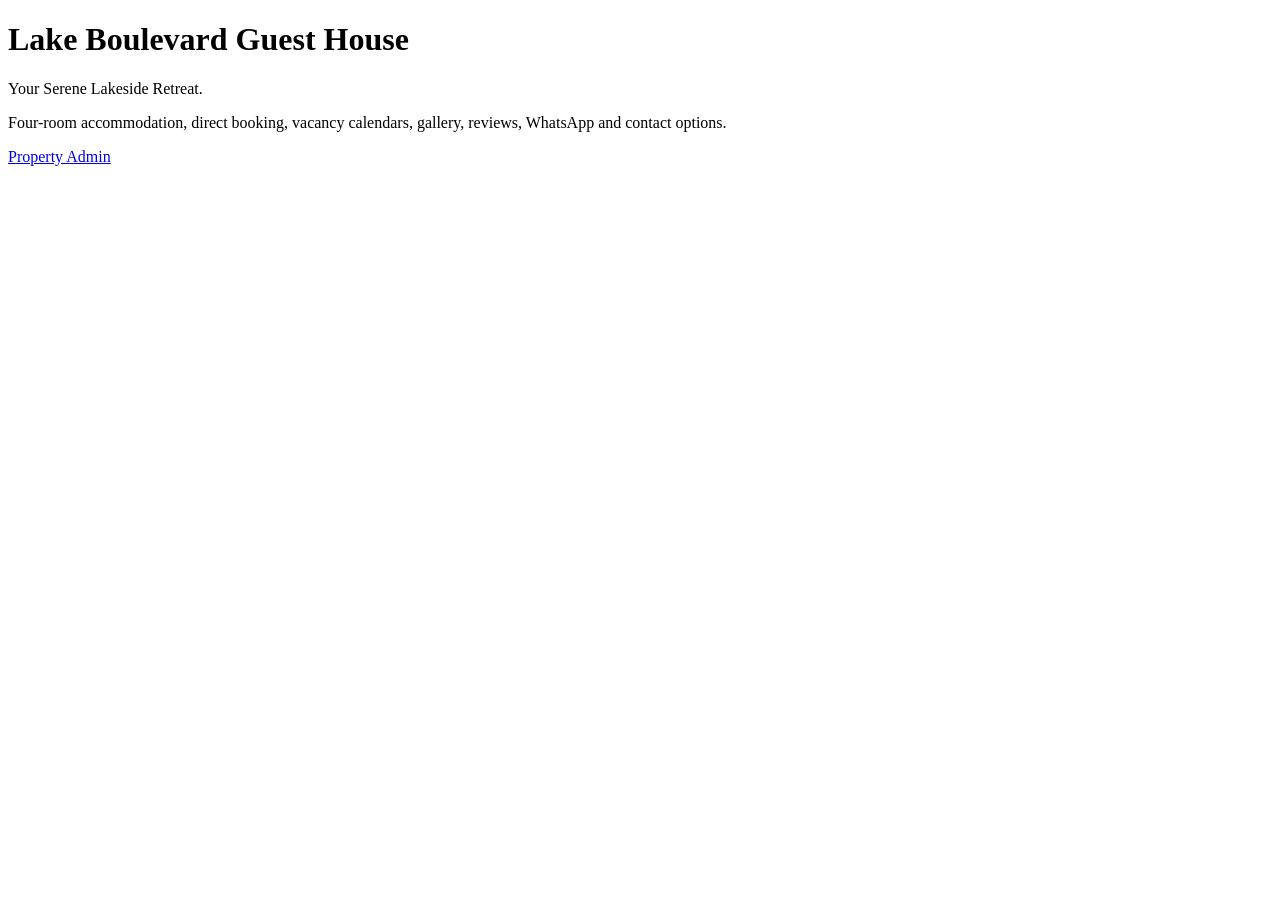
==== public/index.html @ 072c79aa "Add reconstructed public Lake Boulevard website" ====
<!doctype html>
<html lang="en">
<head>
<meta charset="utf-8"><meta name="viewport" content="width=device-width,initial-scale=1">
<title>Lake Boulevard Guest House | Lakeside Retreat</title>
<meta name="description" content="Lake Boulevard Guest House — a serene lakeside stay with scenic views, warm hospitality and easy direct booking.">
</head>
<body>
<!-- Reconstructed public site source. The live Hatchable project contains the full current implementation. -->
<h1>Lake Boulevard Guest House</h1>
<p>Your Serene Lakeside Retreat.</p>
<p>Four-room accommodation, direct booking, vacancy calendars, gallery, reviews, WhatsApp and contact options.</p>
<p><a href="/admin.html">Property Admin</a></p>
</body>
</html>
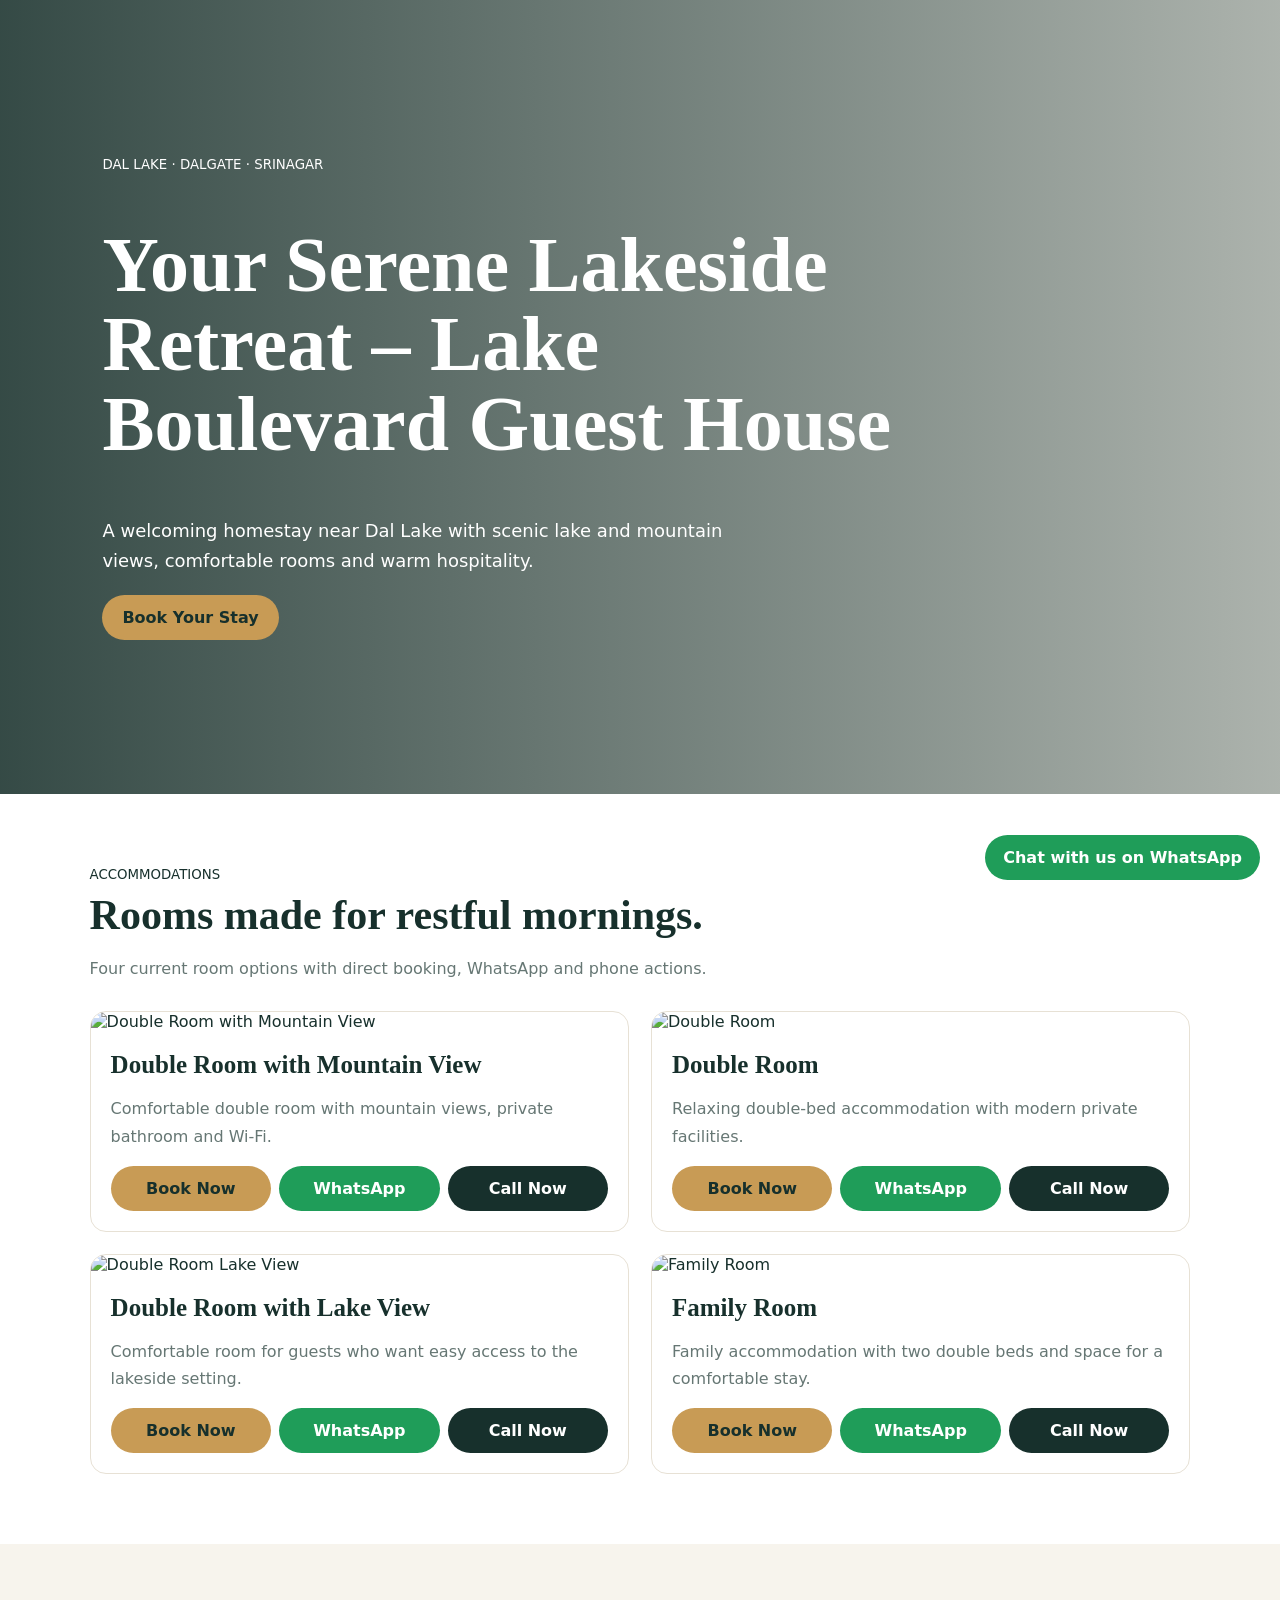
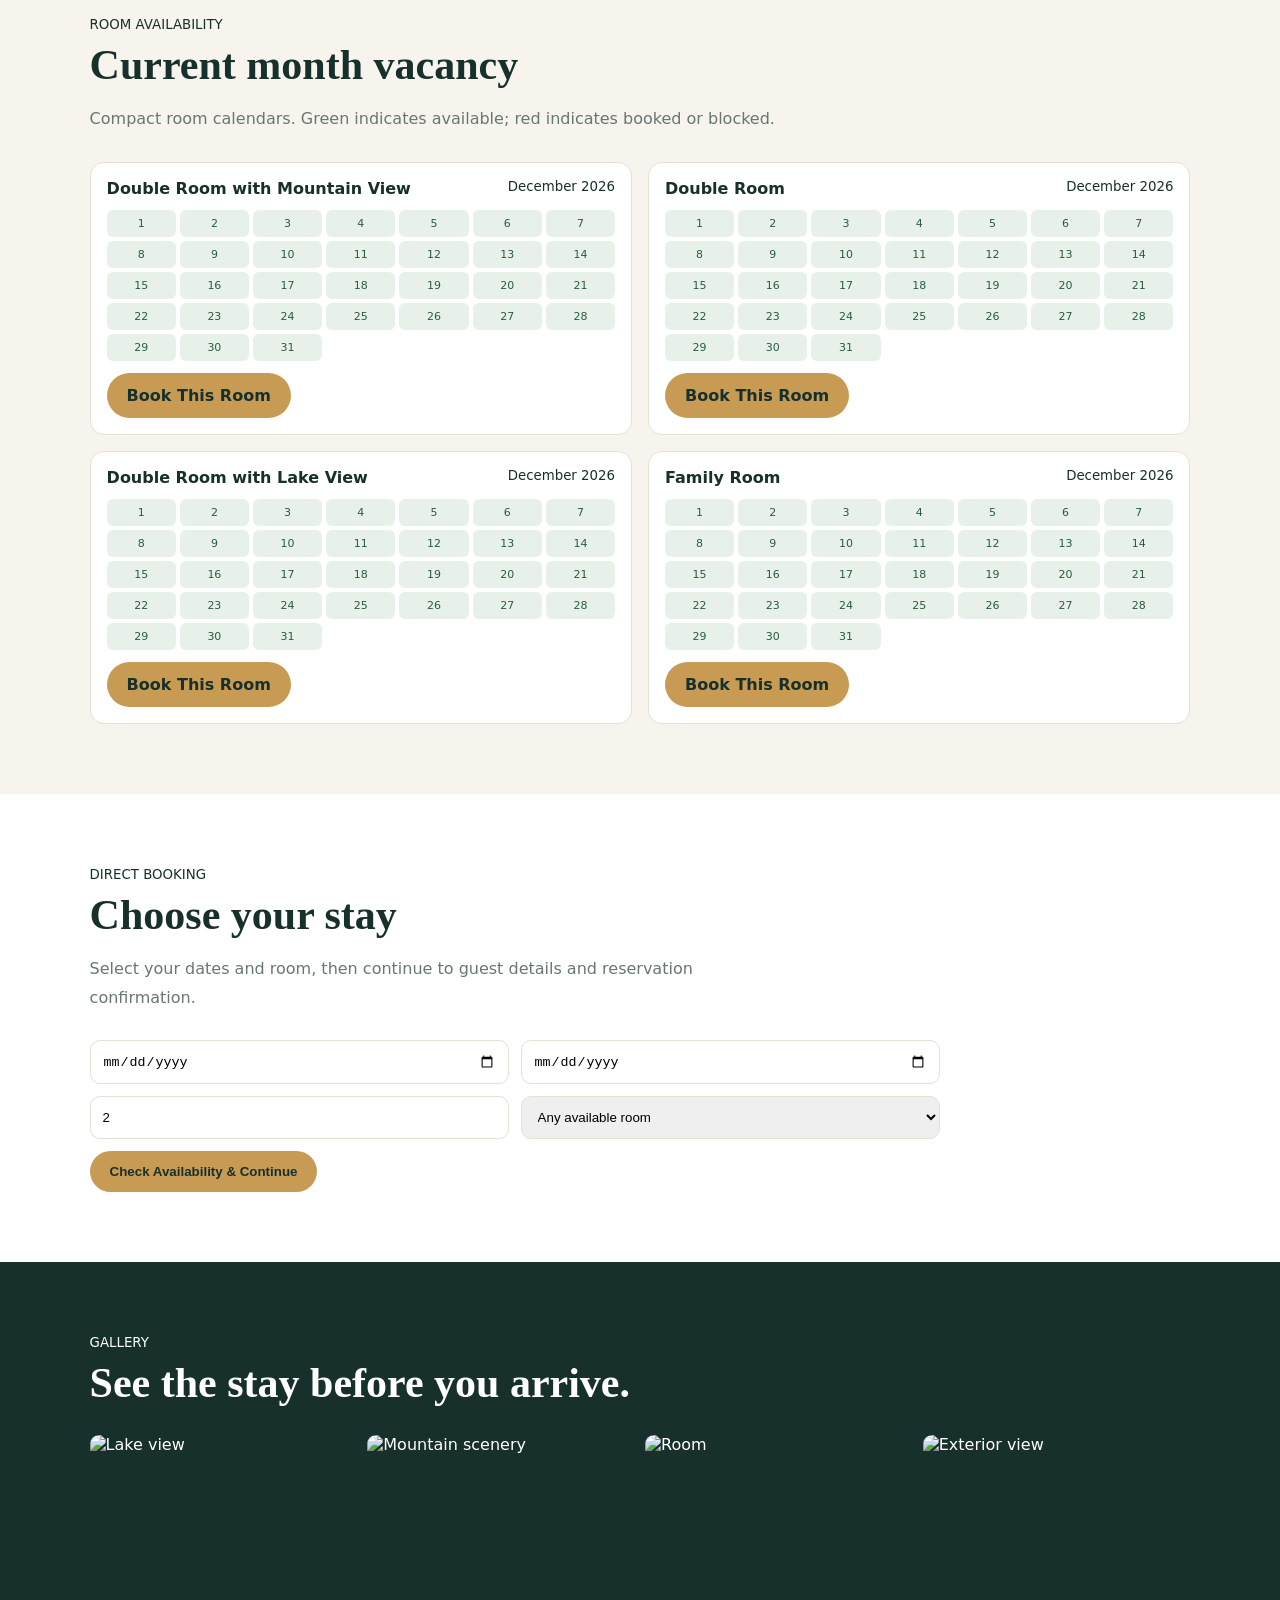
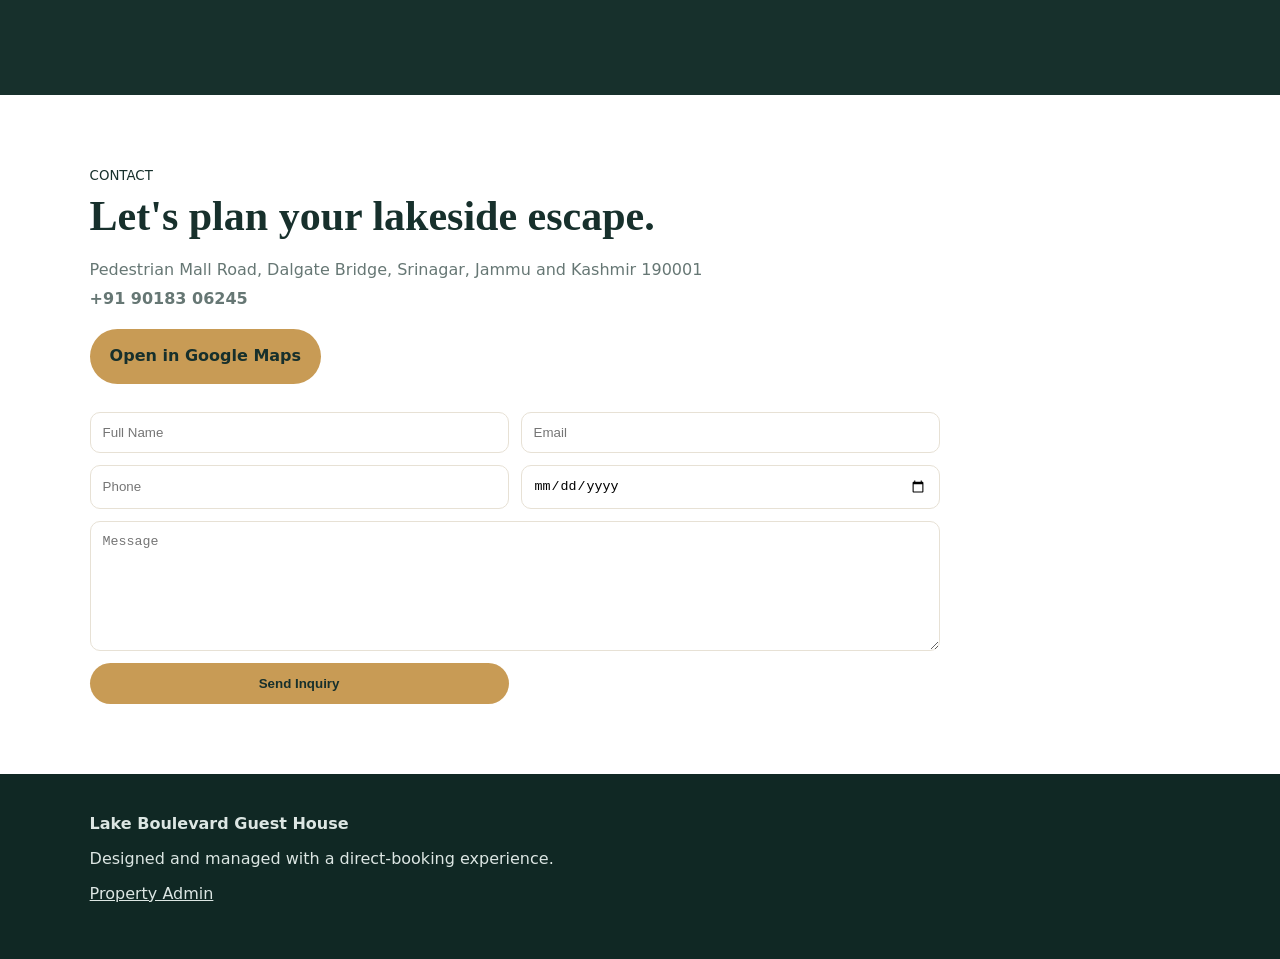
==== commit fa09b0a8: "Expand reconstructed public booking website" ====
--- a/public/index.html
+++ b/public/index.html
@@ -3,13 +3,18 @@
 <head>
 <meta charset="utf-8"><meta name="viewport" content="width=device-width,initial-scale=1">
 <title>Lake Boulevard Guest House | Lakeside Retreat</title>
-<meta name="description" content="Lake Boulevard Guest House — a serene lakeside stay with scenic views, warm hospitality and easy direct booking.">
-</head>
+<meta name="description" content="Lake Boulevard Guest House — a serene lakeside stay with scenic views, warm hospitality and direct booking.">
+<style>
+:root{--ink:#17302c;--gold:#c89b55;--cream:#f7f4ed;--muted:#667774;--line:#e7e1d5}*{box-sizing:border-box}body{margin:0;font-family:system-ui,-apple-system,Segoe UI,sans-serif;color:var(--ink);background:var(--cream)}a{color:inherit}.hero{min-height:70vh;padding:12vw 8vw;background:linear-gradient(90deg,#17302cdd,#17302c55),url('https://images.unsplash.com/photo-1506744038136-46273834b3fb?auto=format&fit=crop&w=2200&q=90') center/cover;color:white}.hero h1{font:600 clamp(42px,7vw,78px)/1.02 Georgia,serif;max-width:850px}.hero p{max-width:680px;font-size:18px;line-height:1.7}.btn{display:inline-block;border:0;border-radius:999px;padding:13px 20px;font-weight:700;text-decoration:none}.gold{background:var(--gold);color:var(--ink)}section{padding:70px 7vw}.head{max-width:700px;margin-bottom:28px}.head h2{font:600 42px Georgia,serif;margin:8px 0}.head p{color:var(--muted);line-height:1.8}.rooms,.booking{background:#fff}.cards{display:grid;grid-template-columns:repeat(2,1fr);gap:22px}.card{background:#fff;border:1px solid var(--line);border-radius:16px;overflow:hidden}.card img{width:100%;height:230px;object-fit:cover}.body{padding:20px}.body h3{font:600 25px Georgia,serif;margin:0 0 8px}.body p{color:var(--muted);line-height:1.7}.actions{display:flex;gap:8px;flex-wrap:wrap;margin-top:16px}.actions .btn{flex:1;text-align:center;min-width:120px}.wa{background:#1f9d59;color:white}.call{background:var(--ink);color:white}.calendarGrid{display:grid;grid-template-columns:repeat(2,1fr);gap:16px}.cal{background:white;border:1px solid var(--line);border-radius:14px;padding:16px}.days{display:grid;grid-template-columns:repeat(7,1fr);gap:4px}.day{padding:7px 2px;text-align:center;border-radius:6px;background:#e7f1e9;color:#285d43;font-size:11px}.day.booked{background:#f5dfdb;color:#a84f45}.booking form,.contact form{display:grid;grid-template-columns:repeat(2,1fr);gap:12px;max-width:850px}.booking input,.booking select,.contact input,.contact textarea{width:100%;padding:12px;border:1px solid var(--line);border-radius:10px}.contact textarea{min-height:130px;grid-column:1/-1}.booking button{grid-column:1/-1;width:max-content}.gallery{background:var(--ink);color:white}.galleryGrid{display:grid;grid-template-columns:repeat(4,1fr);gap:10px}.galleryGrid img{width:100%;height:190px;object-fit:cover;border-radius:9px}.contact{background:#fff}.footer{background:#102824;color:#dce6e3;padding:40px 7vw}.waFloat{position:fixed;right:20px;bottom:20px;background:#1f9d59;color:white;padding:13px 18px;border-radius:999px;text-decoration:none;font-weight:700}@media(max-width:700px){.cards,.calendarGrid,.booking form,.contact form{grid-template-columns:1fr}.galleryGrid{grid-template-columns:repeat(2,1fr)}.hero{min-height:65vh}}
+</style></head>
 <body>
-<!-- Reconstructed public site source. The live Hatchable project contains the full current implementation. -->
-<h1>Lake Boulevard Guest House</h1>
-<p>Your Serene Lakeside Retreat.</p>
-<p>Four-room accommodation, direct booking, vacancy calendars, gallery, reviews, WhatsApp and contact options.</p>
-<p><a href="/admin.html">Property Admin</a></p>
-</body>
-</html>
+<header class="hero"><div><small>DAL LAKE · DALGATE · SRINAGAR</small><h1>Your Serene Lakeside Retreat – Lake Boulevard Guest House</h1><p>A welcoming homestay near Dal Lake with scenic lake and mountain views, comfortable rooms and warm hospitality.</p><a class="btn gold" href="#booking">Book Your Stay</a></div></header>
+<section class="rooms" id="rooms"><div class="head"><small>ACCOMMODATIONS</small><h2>Rooms made for restful mornings.</h2><p>Four current room options with direct booking, WhatsApp and phone actions.</p></div><div class="cards"><article class="card"><img src="https://images.unsplash.com/photo-1566665797739-1674de7a421a?auto=format&fit=crop&w=1400&q=85" alt="Double Room with Mountain View"><div class="body"><h3>Double Room with Mountain View</h3><p>Comfortable double room with mountain views, private bathroom and Wi-Fi.</p><div class="actions"><a class="btn gold" href="#booking">Book Now</a><a class="btn wa" href="https://wa.me/919018306245">WhatsApp</a><a class="btn call" href="tel:+919018306245">Call Now</a></div></div></article><article class="card"><img src="https://images.unsplash.com/photo-1611892440504-42a792e24d32?auto=format&fit=crop&w=1400&q=85" alt="Double Room"><div class="body"><h3>Double Room</h3><p>Relaxing double-bed accommodation with modern private facilities.</p><div class="actions"><a class="btn gold" href="#booking">Book Now</a><a class="btn wa" href="https://wa.me/919018306245">WhatsApp</a><a class="btn call" href="tel:+919018306245">Call Now</a></div></div></article><article class="card"><img src="https://images.unsplash.com/photo-1590490360182-c33d57733427?auto=format&fit=crop&w=1400&q=85" alt="Double Room Lake View"><div class="body"><h3>Double Room with Lake View</h3><p>Comfortable room for guests who want easy access to the lakeside setting.</p><div class="actions"><a class="btn gold" href="#booking">Book Now</a><a class="btn wa" href="https://wa.me/919018306245">WhatsApp</a><a class="btn call" href="tel:+919018306245">Call Now</a></div></div></article><article class="card"><img src="https://images.unsplash.com/photo-1595576508898-0ad5c879a061?auto=format&fit=crop&w=1400&q=85" alt="Family Room"><div class="body"><h3>Family Room</h3><p>Family accommodation with two double beds and space for a comfortable stay.</p><div class="actions"><a class="btn gold" href="#booking">Book Now</a><a class="btn wa" href="https://wa.me/919018306245">WhatsApp</a><a class="btn call" href="tel:+919018306245">Call Now</a></div></div></article></div></section>
+<section><div class="head"><small>ROOM AVAILABILITY</small><h2>Current month vacancy</h2><p>Compact room calendars. Green indicates available; red indicates booked or blocked.</p></div><div class="calendarGrid" id="calendars"></div></section>
+<section class="booking" id="booking"><div class="head"><small>DIRECT BOOKING</small><h2>Choose your stay</h2><p>Select your dates and room, then continue to guest details and reservation confirmation.</p></div><form id="bookingForm"><input id="checkIn" type="date" required aria-label="Check-in"><input id="checkOut" type="date" required aria-label="Check-out"><input id="guests" type="number" min="1" value="2" required aria-label="Guests"><select id="room"><option>Any available room</option><option>Double Room with Mountain View</option><option>Double Room</option><option>Double Room with Lake View</option><option>Family Room</option></select><button class="btn gold" type="submit">Check Availability & Continue</button></form><div id="bookingMessage"></div></section>
+<section class="gallery"><div class="head"><small>GALLERY</small><h2>See the stay before you arrive.</h2></div><div class="galleryGrid"><img src="https://images.unsplash.com/photo-1506744038136-46273834b3fb?auto=format&fit=crop&w=1000&q=85" alt="Lake view"><img src="https://images.unsplash.com/photo-1470770841072-f978cf4d019e?auto=format&fit=crop&w=1000&q=85" alt="Mountain scenery"><img src="https://images.unsplash.com/photo-1566665797739-1674de7a421a?auto=format&fit=crop&w=1000&q=85" alt="Room"><img src="https://images.unsplash.com/photo-1470252649378-9c29740c9fa8?auto=format&fit=crop&w=1000&q=85" alt="Exterior view"></div></section>
+<section class="contact"><div class="head"><small>CONTACT</small><h2>Let's plan your lakeside escape.</h2><p>Pedestrian Mall Road, Dalgate Bridge, Srinagar, Jammu and Kashmir 190001<br><strong>+91 90183 06245</strong></p><p><a class="btn gold" href="https://www.google.com/maps/search/?api=1&query=Lake+Boulevard+Guest+House+Srinagar">Open in Google Maps</a></p></div><form><input placeholder="Full Name" required><input type="email" placeholder="Email" required><input placeholder="Phone"><input type="date"><textarea placeholder="Message"></textarea><button class="btn gold" type="button">Send Inquiry</button></form></section>
+<footer class="footer"><strong>Lake Boulevard Guest House</strong><p>Designed and managed with a direct-booking experience.</p><p><a href="/admin.html">Property Admin</a></p></footer>
+<a class="waFloat" href="https://wa.me/919018306245?text=Hello%20Lake%20Boulevard%20Guest%20House">Chat with us on WhatsApp</a>
+<script>const rooms=['Double Room with Mountain View','Double Room','Double Room with Lake View','Family Room'];const month=new Date().toLocaleString(undefined,{month:'long',year:'numeric'});document.getElementById('calendars').innerHTML=rooms.map((r,i)=>{let n=new Date().getDate(),days=new Date(new Date().getFullYear(),new Date().getMonth()+1,0).getDate();let cells='';for(let d=1;d<=days;d++){let booked=false;cells+=`<span class="day ${booked?'booked':''}">${d}</span>`}return `<article class="cal"><strong>${r}</strong><small style="float:right">${month}</small><div class="days" style="margin-top:12px">${cells}</div><div style="margin-top:12px"><a class="btn gold" href="#booking" onclick="document.getElementById('room').value='${r}'">Book This Room</a></div></article>`}).join('');const t=new Date().toISOString().slice(0,10);checkIn.min=t;checkOut.min=t;document.getElementById('bookingForm').onsubmit=e=>{e.preventDefault();document.getElementById('bookingMessage').innerHTML='<p>Dates selected. Continue to the live booking engine on the hosted site to complete availability checks and reservation details.</p>'}</script>
+</body></html>
